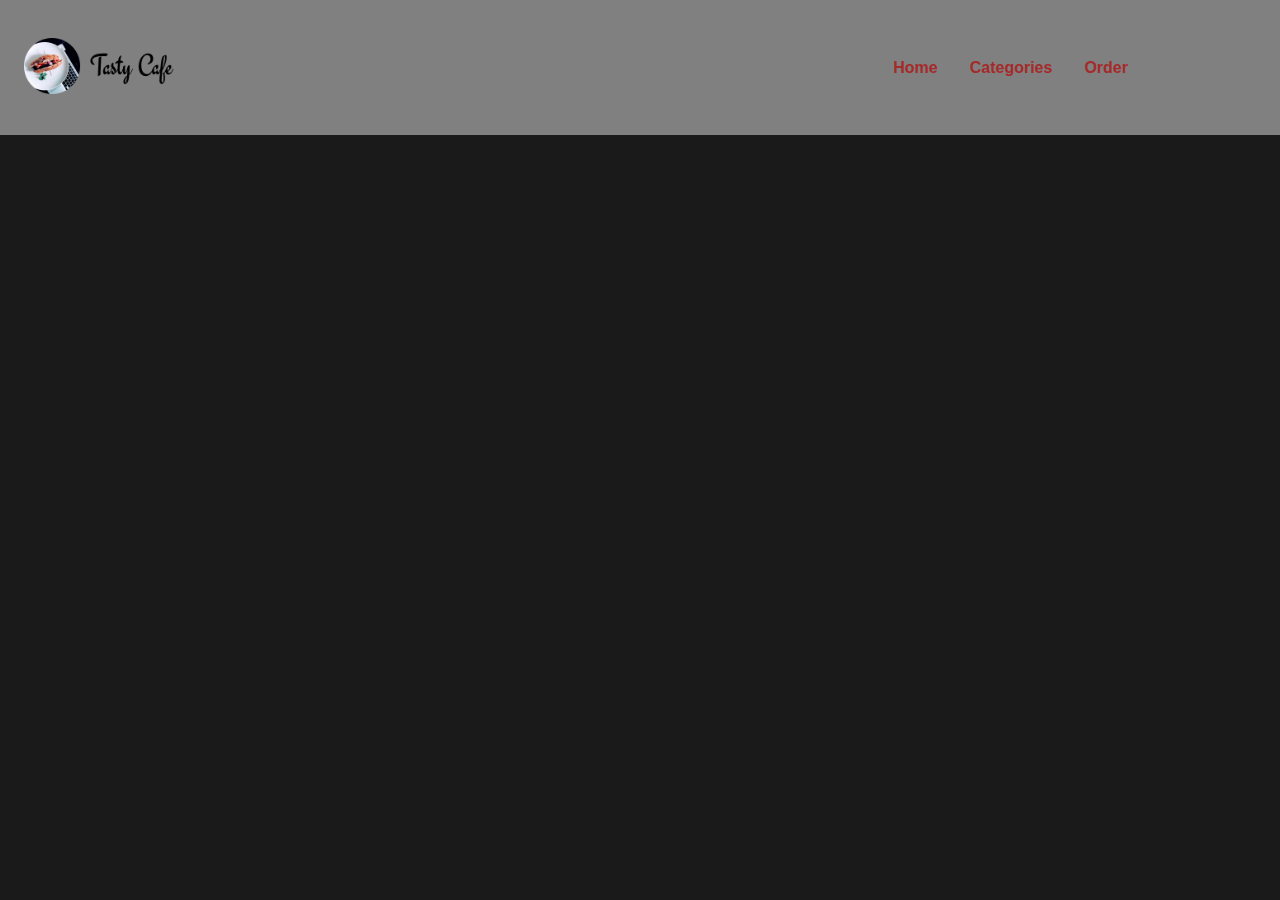
==== categories.html @ 97e850eb "worked on the main pain of food website Tasty Cafe" ====
<!DOCTYPE html>
<html lang="en">
<head>
    <meta charset="UTF-8">
    <meta name="viewport" content="width=device-width, initial-scale=1.0">
    <title>Document</title>
    <link rel="stylesheet" href="/css/categories.css">
</head>
<body>

    <!-- Navbar starts here  -->
     <section id="nav-bar">
        <div class="container">
            <div class="logo">
                <a href="">
                    <img src="./Assets/images/My_Logo.png" alt="Tasty cafe logo">
                </a>
            </div>
            <div class="menu text-right">
                <ul>
                    <li><a href="./index.html">Home</a></li>
                    <li><a href="./categories.html">Categories</a></li>
                    <li><a href="./order.html">Order</a></li>
                </ul>
            </div>
        </div>
     </section>

    <!-- Navbar ends   -->
    <h1>categories</h1>

</body>
</html>
---- css/categories.css ----
*{
    margin: 0;
    padding: 0;
    box-sizing: border-box;
}

body{
    background-color: #000000e5;
    display: block;
    flex-direction: column;
    /* position: relative; */
}

#nav-bar{
background-color: gray;
position: fixed;
left: 0;
top: 0;
width: 100%;
z-index: 9999;
}

#nav-bar .container{
    display: flex;
    justify-content: space-between;
    align-items: center;
    width: 90%;
    height: 15vh;
    padding: 0.5rem;
}

#nav-bar .container .logo{
    padding: 1em;
}

#nav-bar .container .logo img{
height: 3.5em;
}

#nav-bar .container .menu{
    margin-left: 1.8em;
}

#nav-bar .container .menu ul{
    display: flex;
    align-content: center;
    
}

#nav-bar .container .menu ul li{
    list-style: none;
    padding: 1em;
}

#nav-bar .container .menu ul li a{
    text-decoration: none;
    color: brown;
    font-family: 'Segoe UI', Tahoma, Geneva, Verdana, sans-serif;
    font-weight: 600;
}

#nav-bar .container .menu ul li a:hover{
    text-decoration: none;
    color: brown;
    font-family: 'Segoe UI', Tahoma, Geneva, Verdana, sans-serif;
    font-weight: 600;
    padding: 0.8rem;
    border-radius: 5px;
    background-color: rgb(116, 119, 122);
    transition: 0.3s;
    
}
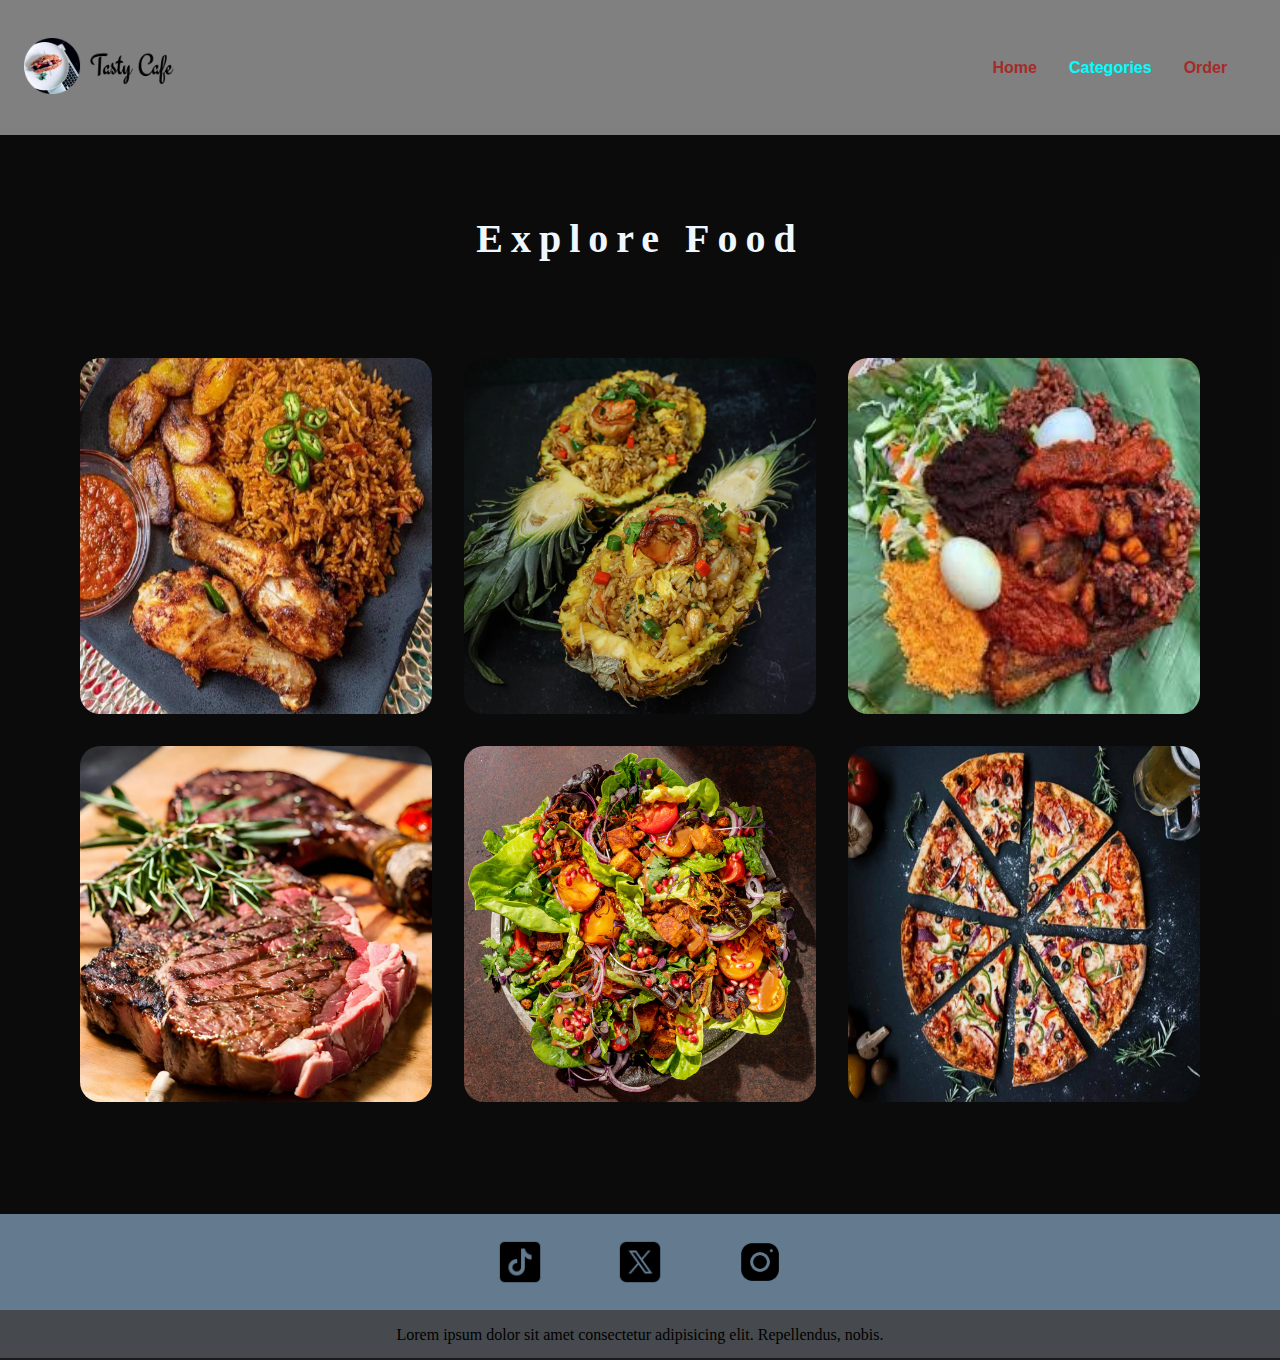
==== commit 33cbe81f: "worked on order and categories page" ====
--- a/categories.html
+++ b/categories.html
@@ -3,8 +3,10 @@
 <head>
     <meta charset="UTF-8">
     <meta name="viewport" content="width=device-width, initial-scale=1.0">
-    <title>Document</title>
+    <title>Tasty categories</title>
+    <link rel="stylesheet" href="./css/style.css">
     <link rel="stylesheet" href="/css/categories.css">
+    
 </head>
 <body>
 
@@ -27,7 +29,54 @@
      </section>
 
     <!-- Navbar ends   -->
-    <h1>categories</h1>
+
+     <!-- Explore food section begins-->
+      <section id="explore">
+        <div class="explore">
+          <div class="ex-top">
+            <h1>Explore Food</h1>
+          </div>
+          <div class="ex-bottom">
+            <div class="f-img"><img src="./Assets/images/aa13fff7e2466014ca51307be81e7738 (1).webp" alt="">
+              <!-- <h3>Jollof Rice</h3> -->
+            </div>
+            <div class="f-img"><img src="./Assets/images/Pineapple-Fried-Rice-6-mini.webp" alt="">
+              <!-- <h3>Assorted Fried Rice</h3> -->
+            </div>
+            <div class="f-img"><img src="./Assets/images/waakye(1).webp" alt="">
+                <!-- <h3>Waakye</h3> -->
+            </div>
+             <div class="f-img"><img src="./Assets/images/TomahawkSteak-1200_1100x.webp" alt="">
+              <!-- <h3>Steak</h3> -->
+            </div>
+             <div class="f-img"><img src="./Assets/images/090722_DiasporaHoliday_MelatiCitrawireja_-52-square_600x.webp" alt="">
+              <!-- <h3>Salad</h3> -->
+            </div> 
+            <div class="f-img"><img src="./Assets/images/719c6bd2757b08684c0faae44d43159d.jpeg" alt="">
+              <!-- <h3>Pizza</h3> -->
+            </div>
+            
+      
+          </div>
+        </div>
+      </section>
+       <!-- Explore food section endss  -->
+
+         <!-- footer starts here  -->
+         <footer id="footer">
+          <div class="social-banner">
+            <div class="social-items">
+              <div class="social-item"><img src="./Assets/images/icons8-tik-tok-100.png" alt=""></div>
+              <div class="social-item"><img src="./Assets/images/icons8-x-logo-100.png" alt=""></div>
+              <div class="social-item"><img src="./Assets/images/icons8-instagram-logo-128.png" alt=""></div>
+            </div>
+          </div>
+          <p>Lorem ipsum dolor sit amet consectetur adipisicing elit. Repellendus, nobis.</p>
+
+         </footer>
+
+          <!-- footer ends here  -->
+
 
 </body>
 </html>--- a/css/style.css
+++ b/css/style.css
@@ -0,0 +1,348 @@
+*{
+    margin: 0;
+    padding: 0;
+    box-sizing: border-box;
+}
+
+body{
+    background-color: #000000e5;
+}
+
+#nav-bar{
+background-color: gray;
+position: sticky;
+left: 0;
+top: 0;
+right: 0;
+width: 100%;
+z-index: 9999;
+}
+
+#nav-bar .container{
+    display: flex;
+    justify-content: space-between;
+    align-items: center;
+    width: 100%;
+    height: 15vh;
+    padding: 0.5rem;
+}
+
+#nav-bar .container .logo{
+    padding: 1em;
+}
+
+#nav-bar .container .logo img{
+height: 3.5em;
+}
+
+#nav-bar .container .menu{
+    padding-right: 1.8em;
+}
+
+#nav-bar .container .menu ul{
+    display: flex;
+    /* align-content: center; */
+    
+}
+
+#nav-bar .container .menu ul li{
+    list-style: none;
+    padding: 1em;
+}
+
+#nav-bar .container .menu ul li a{
+    text-decoration: none;
+    color: brown;
+    font-family: 'Segoe UI', Tahoma, Geneva, Verdana, sans-serif;
+    font-weight: 600;
+}
+
+#nav-bar .container .menu ul li a:hover{
+    text-decoration: none;
+    color: brown;
+    font-family: 'Segoe UI', Tahoma, Geneva, Verdana, sans-serif;
+    font-weight: 600;
+    padding: 0.8rem;
+    border-radius: 5px;
+    background-color: rgb(116, 119, 122);
+    transition: 0.3s ease; 
+}
+
+.main{
+    width:100%;
+    height: fit-content;
+}
+
+#search{
+    position: relative;
+    background-image: url(/Assets/images/pexels-chanwalrus-958545.jpg);
+    background-position:center ;
+    background-repeat: no-repeat;
+    background-size: cover;
+    height: 200px;
+    width: 100%;
+    display: flex;
+    justify-content: center;
+    padding: 3em;
+}
+
+#search::before{
+    content: "";
+    height: 100%;
+    width: 100%;
+    position: absolute;
+    background-color: rgba(0, 0, 0, 0.527);
+    top: 0;
+    left: 0;
+    z-index: 5;
+   
+}
+
+#search .search-bar{
+    width: 80%;
+    z-index: 9;
+
+
+}
+
+#search .search-bar form input{
+    width: 80%;
+    height: 3.5em;
+    border-radius: 10px 0px 0px 10px ;
+    border: none;
+    padding: 1em;
+    background-color: rgba(240, 248, 255, 0.829);
+}
+
+#search .search-bar form button{
+     width: 18%;
+    height: 3.5em;
+    border-radius: 0px 10px 10px 0px ;
+    background-color: rgba(238, 21, 21, 0.966);
+    color: aliceblue;
+    border: none;
+    margin-left: .5em;
+}
+
+#explore{
+    height: 40em;
+    /* position:absolute; */
+    /* top: 18em; */
+    background-color: #000000e5;
+    width: 100%;
+    color: aliceblue;
+    padding: 2em;
+    padding-bottom: 4rem;
+
+}
+
+#explore .explore .ex-top{
+    width: 100%;
+    display: flex;
+    justify-content: center;
+    padding: 3em;
+}
+
+#explore .explore .ex-top h1{
+    font-family: cursive;
+    font-weight: 600;
+    font-size: 2.5em;
+    letter-spacing: 0.2em;
+
+}
+
+
+#explore .explore .ex-bottom{
+    width: 100%;
+    display: flex;
+    justify-content: space-evenly;
+
+}
+
+#explore .explore .ex-bottom .f-img{
+    flex-basis: 27%;
+    padding: 1em;
+    /* position: relative; */
+}
+
+ #explore .explore .ex-bottom .f-img::before{
+    position: sticky;
+    content: 'Jollof Rice';
+    font-size: 1.2rem;
+    top: 35em;
+    left: 9em;
+    background-color: rgba(0, 0, 0, 0.568);
+    height: 15%;
+    width: 100%;
+    z-index: 4;
+    border-radius: 10px 10px 0px 0px;
+    padding: 0.5em 2em;
+    display: none;
+} 
+
+#explore .explore .ex-bottom .f-img:hover::before{
+    display: contents;
+    transform: rotate(10deg);
+    transition: 0.9s ease-in;
+    top: 30em;
+    left: 9em;
+
+}
+
+#explore .explore .ex-bottom .f-img:nth-child(2)::before{
+    content: 'Fried Rice';
+    left: 30em;
+
+}
+
+#explore .explore .ex-bottom .f-img:nth-child(3)::before{
+    content: 'Waakye';
+    left: 51em;
+
+}
+
+#explore .explore .ex-bottom .f-img img{
+    width: 100%;
+    height: 100%;
+    border-radius: 20px;
+}
+
+#menu{
+    width: 100%;
+    height: fit-content;
+    padding: 3em;
+}
+
+#menu .menu{
+    width: 100%;
+}
+
+#menu .menu h1{
+     font-family: cursive;
+    font-weight: 600;
+    font-size: 2.5em;
+    letter-spacing: 0.2em;
+    text-align: center;
+    color: aliceblue;
+
+}
+
+#menu h2{
+    text-align: center;
+    font-size: 1.2em;
+}
+
+#menu h2 a{
+    
+    text-decoration: none;
+    color: rgb(240, 248, 255);
+}
+
+#menu .menu .m-bottom{
+    width: 100%;
+    display: grid;
+    gap: 2em;
+    grid-template-columns: 2fr 2fr;
+    padding: 2em;
+}
+
+#menu .menu .f-item{
+    background-color: rgb(134, 140, 156);
+    border-radius: 1opx;
+    display: flex;
+    height: 13em;
+    width:100%;
+    padding: 1em;
+    border-radius: 1.5em;
+}
+
+#menu .menu .f-item .f-img{
+    width: 30%;
+    height: 100%;
+              
+}
+
+#menu .menu .f-item .f-img img{
+    height: 8em;
+    width: 100%;
+    border-radius: 1em;
+
+}
+
+#menu .menu .f-item .f-info{
+    width: 70%;
+    height: 100%;
+    padding-left: 1.5em;
+}
+
+#menu .menu .f-item .f-info h3{
+    margin: .3rem 0;
+    font-size: 1.2em;
+}
+
+#menu .menu .f-item .f-info h4{
+    line-height: .5em;
+    margin: .6rem 0;
+    font-size: 1.2em;
+}
+
+#menu .menu .f-item .f-info p{
+    margin: .8rem 0;
+}
+
+#menu .menu .f-item .f-info button{
+    margin: .8rem 0;
+    background-color: rgb(36, 36, 73);
+    border: none;
+    padding: 1.5em;
+    color: white;
+    border-radius: 1em;
+}
+
+#footer{
+    width: 100%;
+    height: 9em;
+    background-color: rgb(70, 74, 78);
+    display: flex;
+    flex-direction: column;
+    align-items: center;
+}
+
+#footer .social-banner{
+    width: 100%;
+    background-color: rgb(99, 122, 143);
+    height: 6em;
+    display: flex;
+    justify-content: center;
+}
+
+#footer .social-items{
+    display: flex;
+    justify-content: space-evenly;
+    width: 30%;
+}
+
+#footer .social-item{
+    padding: 1.5em;
+}
+
+#footer .social-items .social-item img{
+    height: 3em;
+    width: 3em;
+}
+
+#footer  p{
+    padding: 1em;
+}
+
+/* Media Queries  */
+
+/* 
+  ##Device = Most Smartphones Mobiles (Portrait)
+  ##Screen = B/w 320px to 479px
+*/
+@media (min-width: 320px) and (max-width: 480px) {
+  /* for nav-bar  */
+  
+  
+}
--- a/css/categories.css
+++ b/css/categories.css
@@ -6,16 +6,14 @@
 
 body{
     background-color: #000000e5;
-    display: block;
-    flex-direction: column;
-    /* position: relative; */
 }
 
 #nav-bar{
 background-color: gray;
-position: fixed;
+position: sticky;
 left: 0;
 top: 0;
+right: 0;
 width: 100%;
 z-index: 9999;
 }
@@ -24,10 +22,10 @@
     display: flex;
     justify-content: space-between;
     align-items: center;
-    width: 90%;
+    width: 100%;
     height: 15vh;
     padding: 0.5rem;
-}
+} 
 
 #nav-bar .container .logo{
     padding: 1em;
@@ -38,12 +36,12 @@
 }
 
 #nav-bar .container .menu{
-    margin-left: 1.8em;
+    padding-right: 1.8em;
 }
 
 #nav-bar .container .menu ul{
     display: flex;
-    align-content: center;
+    /* align-content: center; */
     
 }
 
@@ -67,6 +65,100 @@
     padding: 0.8rem;
     border-radius: 5px;
     background-color: rgb(116, 119, 122);
-    transition: 0.3s;
-    
+    transition: 0.3s ease; 
 }
+
+#nav-bar .container .menu ul li:nth-child(2) a{
+    color: aqua;
+}
+
+
+.main{
+    width:100%;
+    height: fit-content;
+}
+
+#explore{
+    height: fit-content;
+    /* position:absolute; */
+    /* top: 18em; */
+    background-color: #0000008e;
+    width: 100%;
+    color: aliceblue;
+    padding: 2em;
+    padding-bottom: 4rem;
+
+}
+
+#explore .explore .ex-top{
+    width: 100%;
+    display: flex;
+    justify-content: center;
+    padding: 3em;
+}
+
+#explore .explore .ex-top h1{
+    font-family: cursive;
+    font-weight: 600;
+    font-size: 2.5em;
+    letter-spacing: 0.2em;
+
+}
+
+
+#explore .explore .ex-bottom{
+    padding: 2em;
+    width: 100%;
+    display: grid;
+    grid-template-columns: repeat(3 , 1fr);
+
+}
+
+#explore .explore .ex-bottom .f-img{
+    flex-basis: 27%;
+    padding: 1em;
+    /* position: relative; */
+}
+
+ #explore .explore .ex-bottom .f-img::before{
+    position: sticky;
+    content: 'Jollof Rice';
+    font-size: 1.2rem;
+    top: 35em;
+    left: 9em;
+    background-color: rgba(0, 0, 0, 0.568);
+    height: 15%;
+    width: 100%;
+    z-index: 4;
+    border-radius: 10px 10px 0px 0px;
+    padding: 0.5em 2em;
+    display: none;
+} 
+
+#explore .explore .ex-bottom .f-img:hover::before{
+    display: contents;
+    transform: rotate(10deg);
+    transition: 0.9s ease-in;
+    top: 30em;
+    left: 9em;
+
+}
+
+#explore .explore .ex-bottom .f-img:nth-child(2)::before{
+    content: 'Fried Rice';
+    left: 30em;
+
+}
+
+#explore .explore .ex-bottom .f-img:nth-child(3)::before{
+    content: 'Waakye';
+    left: 51em;
+
+}
+
+#explore .explore .ex-bottom .f-img img{
+    width: 100%;
+    height: 100%;
+    border-radius: 20px;
+}
+
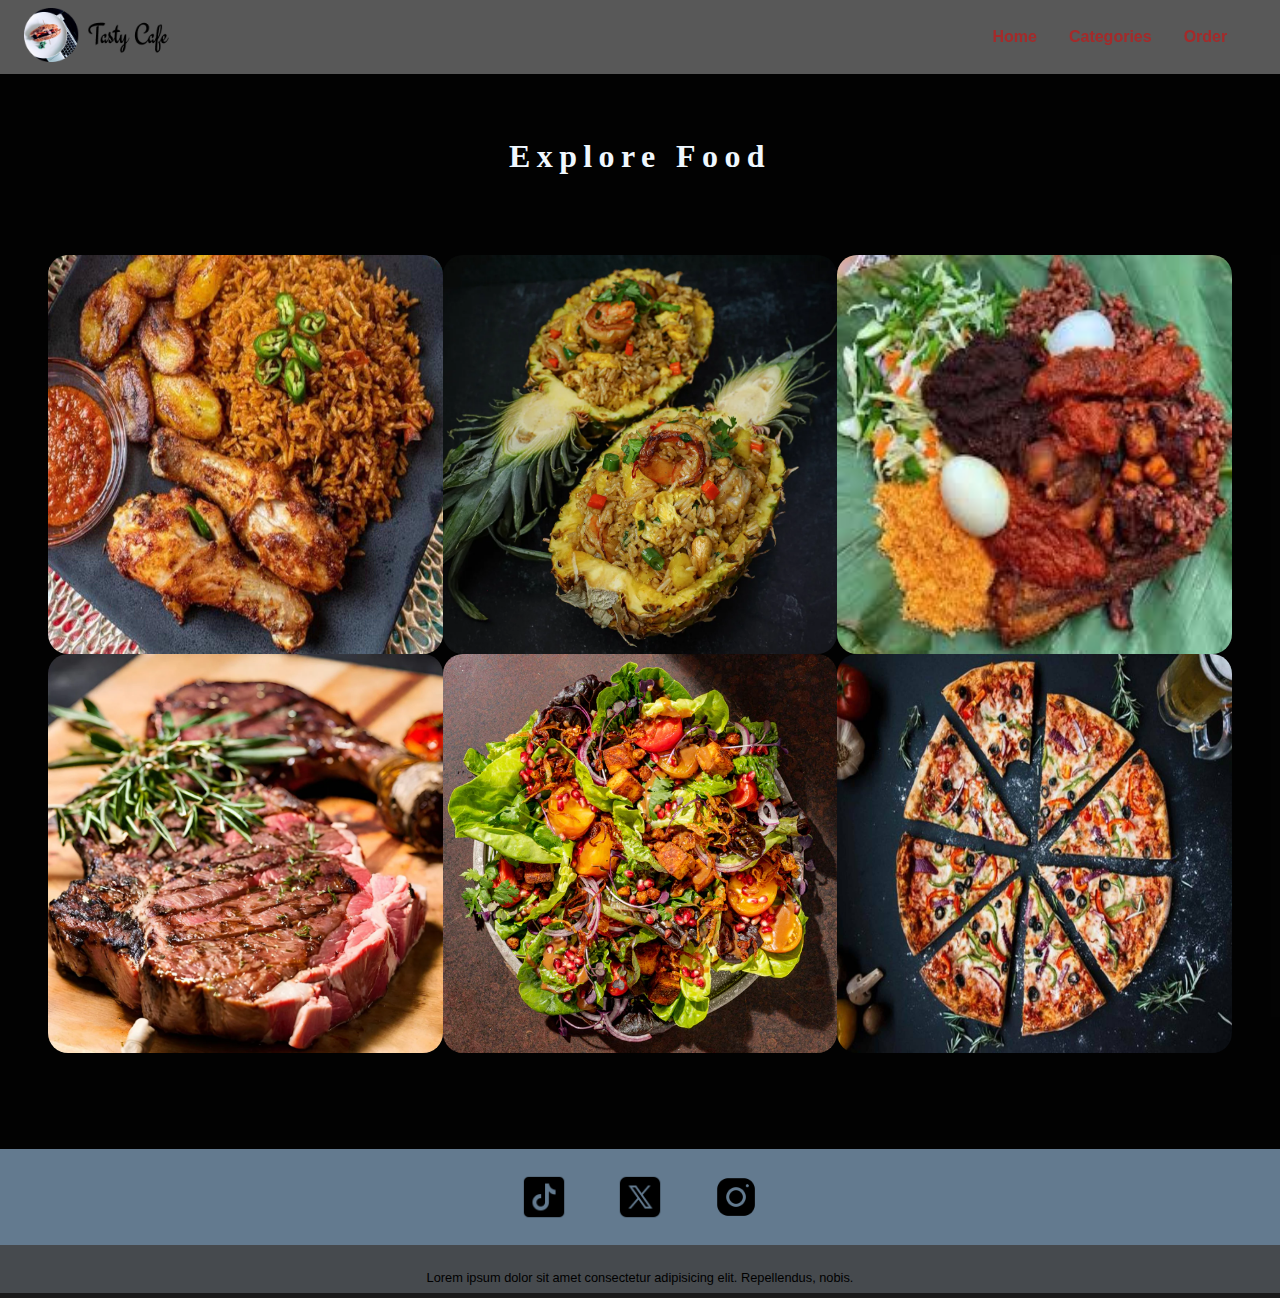
==== commit c7b3cb4a: "Added reesponsiveness for all screen sizes" ====
--- a/categories.html
+++ b/categories.html
@@ -11,22 +11,33 @@
 <body>
 
     <!-- Navbar starts here  -->
-     <section id="nav-bar">
+       <section id="nav-bar">
         <div class="container">
             <div class="logo">
-                <a href="">
+                <a href="./index.html">
                     <img src="./Assets/images/My_Logo.png" alt="Tasty cafe logo">
                 </a>
             </div>
             <div class="menu text-right">
+                 <ul class="sidebar">
+                  <li onclick=hideSidebar() class="close"><img src="./Assets/images/icons8-close-48.png" alt=""></li>
+                    <li><a href="./index.html">Home</a></li>
+                    <li><a href="./categories.html">Categories</a></li>
+                    <li><a href="./order.html">Order</a></li>
+                </ul>
+                
                 <ul>
                     <li><a href="./index.html">Home</a></li>
                     <li><a href="./categories.html">Categories</a></li>
                     <li><a href="./order.html">Order</a></li>
                 </ul>
+                <div onclick=showSidebar() class="hamburger">
+                  <img src="./Assets/images/icons8-menu-squared-96.png" alt="">
+                </div>
             </div>
         </div>
      </section>
+
 
     <!-- Navbar ends   -->
 
@@ -76,7 +87,16 @@
          </footer>
 
           <!-- footer ends here  -->
-
+          <script>
+      function showSidebar(){
+        const sidebar = document.querySelector('.sidebar')
+        sidebar.style.display = 'flex'
+      }
+       function hideSidebar(){
+        const sidebar = document.querySelector('.sidebar')
+        sidebar.style.display = 'none'
+      }
+    </script>
 
 </body>
 </html>--- a/css/style.css
+++ b/css/style.css
@@ -6,16 +6,19 @@
 
 body{
     background-color: #000000e5;
+    font-family: 'Segoe UI', Tahoma, Geneva, Verdana, sans-serif;
 }
 
 #nav-bar{
-background-color: gray;
+background-color: rgba(128, 128, 128, 0.61);
 position: sticky;
 left: 0;
 top: 0;
 right: 0;
 width: 100%;
 z-index: 9999;
+transition: .4s ease-in background-color;
+height: fit-content;
 }
 
 #nav-bar .container{
@@ -23,21 +26,25 @@
     justify-content: space-between;
     align-items: center;
     width: 100%;
-    height: 15vh;
+    height: fit-content;
     padding: 0.5rem;
 }
 
 #nav-bar .container .logo{
-    padding: 1em;
+    padding: 0 1em;
 }
 
 #nav-bar .container .logo img{
-height: 3.5em;
+width: 80%;
 }
 
 #nav-bar .container .menu{
     padding-right: 1.8em;
 }
+
+#nav-bar .container .menu .hamburger img{
+    width: 2.5em;
+} 
 
 #nav-bar .container .menu ul{
     display: flex;
@@ -48,12 +55,12 @@
 #nav-bar .container .menu ul li{
     list-style: none;
     padding: 1em;
+    width: 100%;
 }
 
 #nav-bar .container .menu ul li a{
     text-decoration: none;
     color: brown;
-    font-family: 'Segoe UI', Tahoma, Geneva, Verdana, sans-serif;
     font-weight: 600;
 }
 
@@ -62,10 +69,39 @@
     color: brown;
     font-family: 'Segoe UI', Tahoma, Geneva, Verdana, sans-serif;
     font-weight: 600;
-    padding: 0.8rem;
+    padding: 0.8rem 5rem;
     border-radius: 5px;
     background-color: rgb(116, 119, 122);
-    transition: 0.3s ease; 
+    transition: 0.4s ease-in; 
+}
+
+#nav-bar .container .text-right .sidebar{
+    position: fixed;
+    top: 0;
+    right: 0;
+    height: 100vh;
+    width: 12em;
+    display: flex;
+    flex-direction: column;
+    background-color: rgba(69, 101, 129, 0.068);
+    z-index: 9999;
+    transition: .3s ease-in;
+    box-shadow: -0.5em 0 0.7em;
+    backdrop-filter: blur(10px);
+    display: none;
+}
+
+#nav-bar .container .text-right .sidebar li a{
+    width: 100%;
+    padding: .5em 30%;
+}
+
+.close{
+    padding: 0;
+}
+
+.close img{
+    width: 18%;
 }
 
 .main{
@@ -106,8 +142,8 @@
 }
 
 #search .search-bar form input{
-    width: 80%;
-    height: 3.5em;
+    width: 78%;
+    height: 2.5em;
     border-radius: 10px 0px 0px 10px ;
     border: none;
     padding: 1em;
@@ -116,22 +152,22 @@
 
 #search .search-bar form button{
      width: 18%;
-    height: 3.5em;
+    height: 2.5em;
     border-radius: 0px 10px 10px 0px ;
-    background-color: rgba(238, 21, 21, 0.966);
+    background-color: rgba(41, 22, 112, 0.966);
     color: aliceblue;
     border: none;
     margin-left: .5em;
 }
 
 #explore{
-    height: 40em;
+    min-height: 23em;
     /* position:absolute; */
     /* top: 18em; */
     background-color: #000000e5;
     width: 100%;
     color: aliceblue;
-    padding: 2em;
+    padding: 1em;
     padding-bottom: 4rem;
 
 }
@@ -146,9 +182,7 @@
 #explore .explore .ex-top h1{
     font-family: cursive;
     font-weight: 600;
-    font-size: 2.5em;
     letter-spacing: 0.2em;
-
 }
 
 
@@ -160,9 +194,7 @@
 }
 
 #explore .explore .ex-bottom .f-img{
-    flex-basis: 27%;
-    padding: 1em;
-    /* position: relative; */
+    flex-basis: 30%;
 }
 
  #explore .explore .ex-bottom .f-img::before{
@@ -210,7 +242,7 @@
 #menu{
     width: 100%;
     height: fit-content;
-    padding: 3em;
+    padding: 1em;
 }
 
 #menu .menu{
@@ -250,7 +282,6 @@
     background-color: rgb(134, 140, 156);
     border-radius: 1opx;
     display: flex;
-    height: 13em;
     width:100%;
     padding: 1em;
     border-radius: 1.5em;
@@ -280,21 +311,16 @@
     font-size: 1.2em;
 }
 
-#menu .menu .f-item .f-info h4{
-    line-height: .5em;
-    margin: .6rem 0;
-    font-size: 1.2em;
-}
-
 #menu .menu .f-item .f-info p{
-    margin: .8rem 0;
+    margin: .5rem 0;
+    font-size: 80%;
 }
 
 #menu .menu .f-item .f-info button{
-    margin: .8rem 0;
+    margin: .2rem 0;
     background-color: rgb(36, 36, 73);
     border: none;
-    padding: 1.5em;
+    padding: 1.2em;
     color: white;
     border-radius: 1em;
 }
@@ -318,8 +344,8 @@
 
 #footer .social-items{
     display: flex;
-    justify-content: space-evenly;
-    width: 30%;
+    justify-content: center;
+    width: 100%;
 }
 
 #footer .social-item{
@@ -332,8 +358,12 @@
 }
 
 #footer  p{
-    padding: 1em;
-}
+    padding: 2em 0 1em ;
+    font-size: 80%;
+}
+
+
+
 
 /* Media Queries  */
 
@@ -343,6 +373,112 @@
 */
 @media (min-width: 320px) and (max-width: 480px) {
   /* for nav-bar  */
-  
-  
-}
+
+  /* for hamburger  */
+
+
+#nav-bar .container .menu ul{
+    display: none
+}
+
+#explore .explore .ex-bottom{
+    flex-direction: column;
+    padding: 2em;
+    gap: 2em;
+}
+
+#menu .menu .m-bottom{
+    grid-template-columns: 1fr;
+}
+
+button{
+    width: fit-content;
+}
+  
+  
+}
+
+/* 
+  ##Device = Low Resolution Tablets, Mobiles (Landscape)
+ ##Screen = B/w 481px to 767px
+*/
+@media (min-width: 481px) and (max-width: 767px) {
+  
+  #nav-bar .container .menu ul{
+    display: none
+}
+  #explore .explore .ex-bottom{
+    flex-direction: column;
+    padding: 2em;
+    gap: 2em;
+}
+
+#menu .menu .m-bottom{
+    grid-template-columns: 1fr;
+}
+
+#explore , #menu{
+    padding: 10%;
+}
+  
+}
+
+/* 
+  ##Device = Tablets, Ipads (landscape)  ##Screen = B/w 768px to 1024px
+*/
+@media (min-width: 768px) and (max-width: 1024px) and (orientation: landscape) {
+  
+  
+  
+}
+
+/* 
+  ##Device = Tablets, Ipads (portrait)  ##Screen = B/w 768px to 1024px
+*/
+@media (min-width: 768px) and (max-width: 1024px) {
+  
+  #nav-bar .container .menu ul{
+    display: none
+}
+  #explore .explore .ex-bottom{
+    flex-direction: column;
+    padding: 2em;
+    gap: 2em;
+}
+
+#menu .menu .m-bottom{
+    grid-template-columns: 1fr;
+}
+
+#explore , #menu{
+    padding: 10% 20%;
+}
+  
+}
+
+
+/* 
+  ##Device = Laptops, Desktops  ##Screen = B/w 1025px to 1280px
+*/
+@media (min-width: 1025px) and (max-width: 1280px) {
+  
+   #nav-bar .container .menu .hamburger{
+    display: none;
+  }
+
+  
+}
+
+/* 
+  ##Device = Desktops  ##Screen = 1281px to higher resolution desktops
+*/
+@media (min-width: 1281px) {
+   #nav-bar .container .menu .hamburger{
+    display: none;
+  }
+
+  #explore , #menu{
+    padding:10%;
+}
+
+}
--- a/css/categories.css
+++ b/css/categories.css
@@ -1,111 +1,3 @@
-*{
-    margin: 0;
-    padding: 0;
-    box-sizing: border-box;
-}
-
-body{
-    background-color: #000000e5;
-}
-
-#nav-bar{
-background-color: gray;
-position: sticky;
-left: 0;
-top: 0;
-right: 0;
-width: 100%;
-z-index: 9999;
-}
-
-#nav-bar .container{
-    display: flex;
-    justify-content: space-between;
-    align-items: center;
-    width: 100%;
-    height: 15vh;
-    padding: 0.5rem;
-} 
-
-#nav-bar .container .logo{
-    padding: 1em;
-}
-
-#nav-bar .container .logo img{
-height: 3.5em;
-}
-
-#nav-bar .container .menu{
-    padding-right: 1.8em;
-}
-
-#nav-bar .container .menu ul{
-    display: flex;
-    /* align-content: center; */
-    
-}
-
-#nav-bar .container .menu ul li{
-    list-style: none;
-    padding: 1em;
-}
-
-#nav-bar .container .menu ul li a{
-    text-decoration: none;
-    color: brown;
-    font-family: 'Segoe UI', Tahoma, Geneva, Verdana, sans-serif;
-    font-weight: 600;
-}
-
-#nav-bar .container .menu ul li a:hover{
-    text-decoration: none;
-    color: brown;
-    font-family: 'Segoe UI', Tahoma, Geneva, Verdana, sans-serif;
-    font-weight: 600;
-    padding: 0.8rem;
-    border-radius: 5px;
-    background-color: rgb(116, 119, 122);
-    transition: 0.3s ease; 
-}
-
-#nav-bar .container .menu ul li:nth-child(2) a{
-    color: aqua;
-}
-
-
-.main{
-    width:100%;
-    height: fit-content;
-}
-
-#explore{
-    height: fit-content;
-    /* position:absolute; */
-    /* top: 18em; */
-    background-color: #0000008e;
-    width: 100%;
-    color: aliceblue;
-    padding: 2em;
-    padding-bottom: 4rem;
-
-}
-
-#explore .explore .ex-top{
-    width: 100%;
-    display: flex;
-    justify-content: center;
-    padding: 3em;
-}
-
-#explore .explore .ex-top h1{
-    font-family: cursive;
-    font-weight: 600;
-    font-size: 2.5em;
-    letter-spacing: 0.2em;
-
-}
-
-
 #explore .explore .ex-bottom{
     padding: 2em;
     width: 100%;
@@ -114,51 +6,3 @@
 
 }
 
-#explore .explore .ex-bottom .f-img{
-    flex-basis: 27%;
-    padding: 1em;
-    /* position: relative; */
-}
-
- #explore .explore .ex-bottom .f-img::before{
-    position: sticky;
-    content: 'Jollof Rice';
-    font-size: 1.2rem;
-    top: 35em;
-    left: 9em;
-    background-color: rgba(0, 0, 0, 0.568);
-    height: 15%;
-    width: 100%;
-    z-index: 4;
-    border-radius: 10px 10px 0px 0px;
-    padding: 0.5em 2em;
-    display: none;
-} 
-
-#explore .explore .ex-bottom .f-img:hover::before{
-    display: contents;
-    transform: rotate(10deg);
-    transition: 0.9s ease-in;
-    top: 30em;
-    left: 9em;
-
-}
-
-#explore .explore .ex-bottom .f-img:nth-child(2)::before{
-    content: 'Fried Rice';
-    left: 30em;
-
-}
-
-#explore .explore .ex-bottom .f-img:nth-child(3)::before{
-    content: 'Waakye';
-    left: 51em;
-
-}
-
-#explore .explore .ex-bottom .f-img img{
-    width: 100%;
-    height: 100%;
-    border-radius: 20px;
-}
-
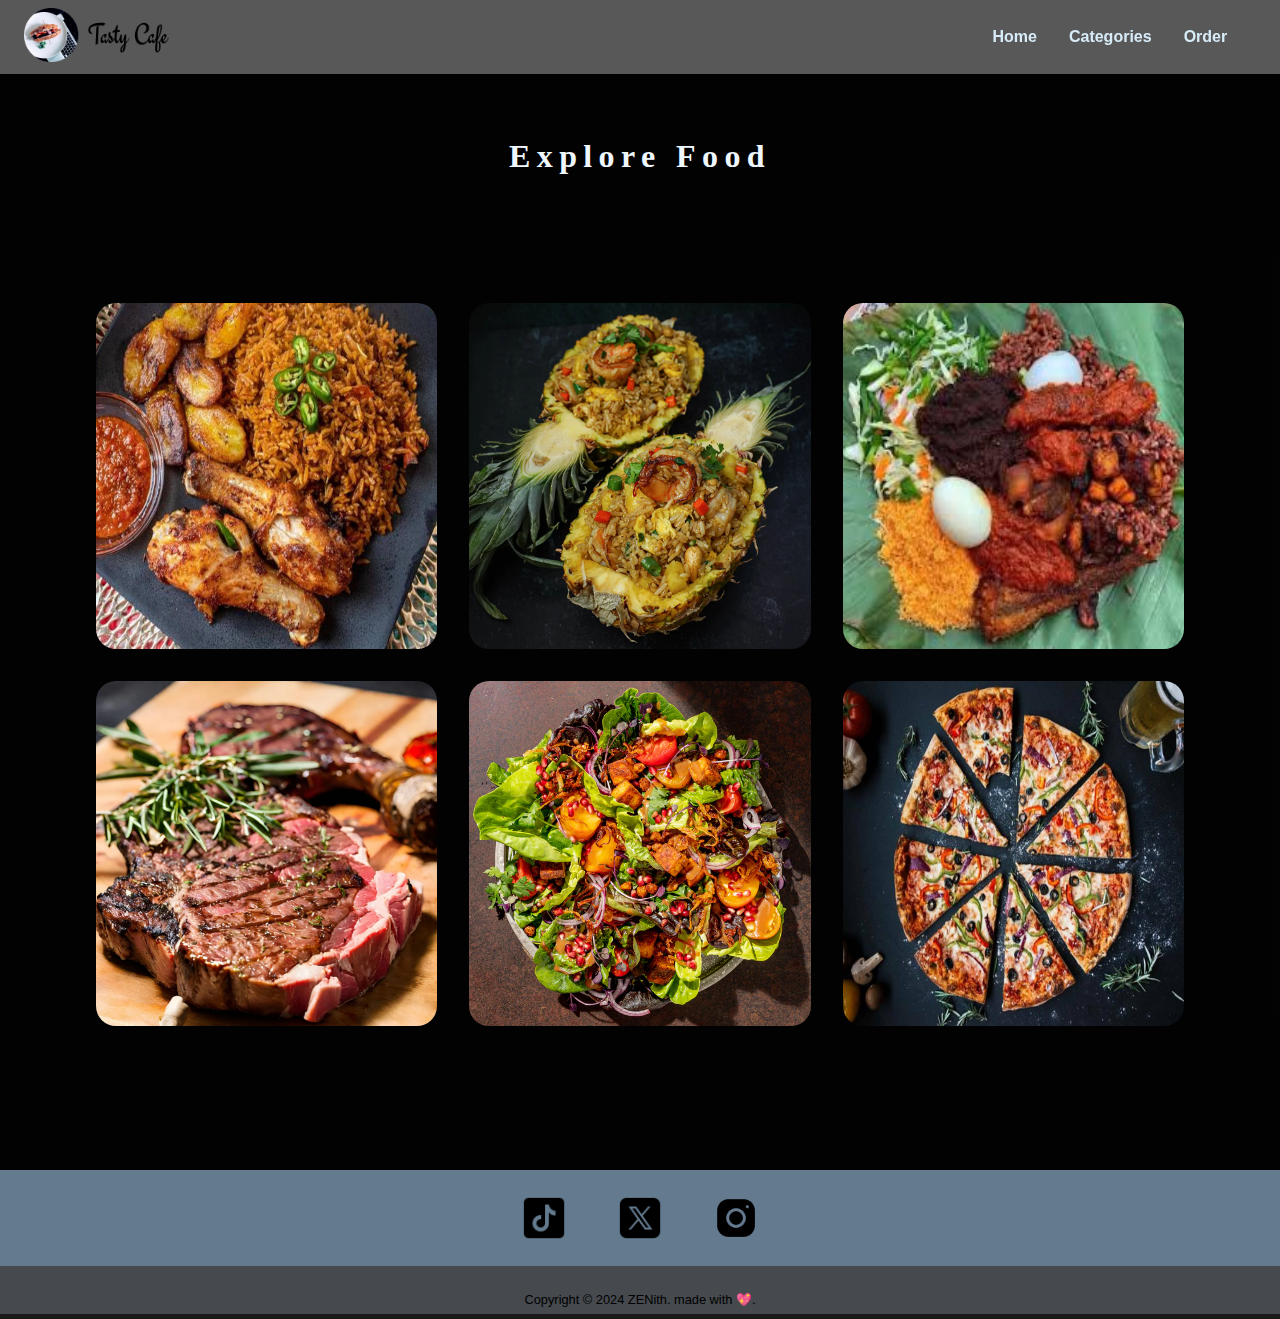
==== commit 26726933: "Added more media queries and some minor style changes" ====
--- a/categories.html
+++ b/categories.html
@@ -82,7 +82,7 @@
               <div class="social-item"><img src="./Assets/images/icons8-instagram-logo-128.png" alt=""></div>
             </div>
           </div>
-          <p>Lorem ipsum dolor sit amet consectetur adipisicing elit. Repellendus, nobis.</p>
+          <p> Copyright &copy; 2024 ZENith. made with &#x1F496;.</p>
 
          </footer>
 
--- a/css/style.css
+++ b/css/style.css
@@ -60,18 +60,18 @@
 
 #nav-bar .container .menu ul li a{
     text-decoration: none;
-    color: brown;
+    color: rgb(215, 236, 248);
     font-weight: 600;
 }
 
 #nav-bar .container .menu ul li a:hover{
     text-decoration: none;
-    color: brown;
+    color: rgb(8, 0, 0);
     font-family: 'Segoe UI', Tahoma, Geneva, Verdana, sans-serif;
     font-weight: 600;
     padding: 0.8rem 5rem;
     border-radius: 5px;
-    background-color: rgb(116, 119, 122);
+    background-color: rgba(116, 119, 122, 0.397);
     transition: 0.4s ease-in; 
 }
 
@@ -190,53 +190,52 @@
     width: 100%;
     display: flex;
     justify-content: space-evenly;
-
+ 
 }
 
 #explore .explore .ex-bottom .f-img{
     flex-basis: 30%;
+    position: relative;
 }
 
  #explore .explore .ex-bottom .f-img::before{
-    position: sticky;
+    position: absolute;
     content: 'Jollof Rice';
     font-size: 1.2rem;
-    top: 35em;
-    left: 9em;
+    font-family: Verdana, Geneva, Tahoma, sans-serif;
+    top: 82%;
+    left: 0em;
+    right: 0em;
     background-color: rgba(0, 0, 0, 0.568);
     height: 15%;
-    width: 100%;
     z-index: 4;
     border-radius: 10px 10px 0px 0px;
     padding: 0.5em 2em;
     display: none;
+    overflow: hidden;
 } 
 
 #explore .explore .ex-bottom .f-img:hover::before{
-    display: contents;
-    transform: rotate(10deg);
-    transition: 0.9s ease-in;
-    top: 30em;
-    left: 9em;
+    display: flex;
+    justify-content: center;
+    overflow: hidden;
 
 }
 
 #explore .explore .ex-bottom .f-img:nth-child(2)::before{
     content: 'Fried Rice';
-    left: 30em;
 
 }
 
 #explore .explore .ex-bottom .f-img:nth-child(3)::before{
     content: 'Waakye';
-    left: 51em;
-
 }
 
 #explore .explore .ex-bottom .f-img img{
     width: 100%;
     height: 100%;
     border-radius: 20px;
+    overflow: hidden;
 }
 
 #menu{
--- a/css/categories.css
+++ b/css/categories.css
@@ -1,8 +1,67 @@
 #explore .explore .ex-bottom{
-    padding: 2em;
+    padding: 5em;
     width: 100%;
     display: grid;
     grid-template-columns: repeat(3 , 1fr);
+    gap: 2em;
+}
+
+#explore .explore .ex-bottom .f-img:nth-child(4)::before{
+    content: 'Steak';
+}
+
+#explore .explore .ex-bottom .f-img:nth-child(5)::before{
+    content: 'Salad';
+}
+
+#explore .explore .ex-bottom .f-img:nth-child(6)::before{
+    content: 'Pizza';
+}
+
+
+
+
+/* Media Queries  */
+
+/* 
+  ##Device = Most Smartphones Mobiles (Portrait)
+  ##Screen = B/w 320px to 479px
+*/
+@media (min-width: 320px) and (max-width: 480px) {
+
+    #explore .explore .ex-bottom{
+        grid-template-columns: 1fr;
+    }
 
 }
 
+/* 
+  ##Device = Low Resolution Tablets, Mobiles (Landscape)
+ ##Screen = B/w 481px to 767px
+*/
+@media (min-width: 481px) and (max-width: 767px) {
+     #explore .explore .ex-bottom{
+        grid-template-columns: repeat(2 , 2fr);
+    }
+  
+}
+
+/* 
+  ##Device = Tablets, Ipads (landscape)  ##Screen = B/w 768px to 1024px
+*/
+@media (min-width: 768px) and (max-width: 1024px) and (orientation: landscape) {
+  #explore .explore .ex-bottom{
+        grid-template-columns: repeat(2 , 2fr);
+    }
+  
+}
+
+/* 
+  ##Device = Tablets, Ipads (portrait)  ##Screen = B/w 768px to 1024px
+*/
+@media (min-width: 768px) and (max-width: 1024px) {
+   
+   #explore .explore .ex-bottom{
+        grid-template-columns: repeat(2 , 2fr);
+    }
+}